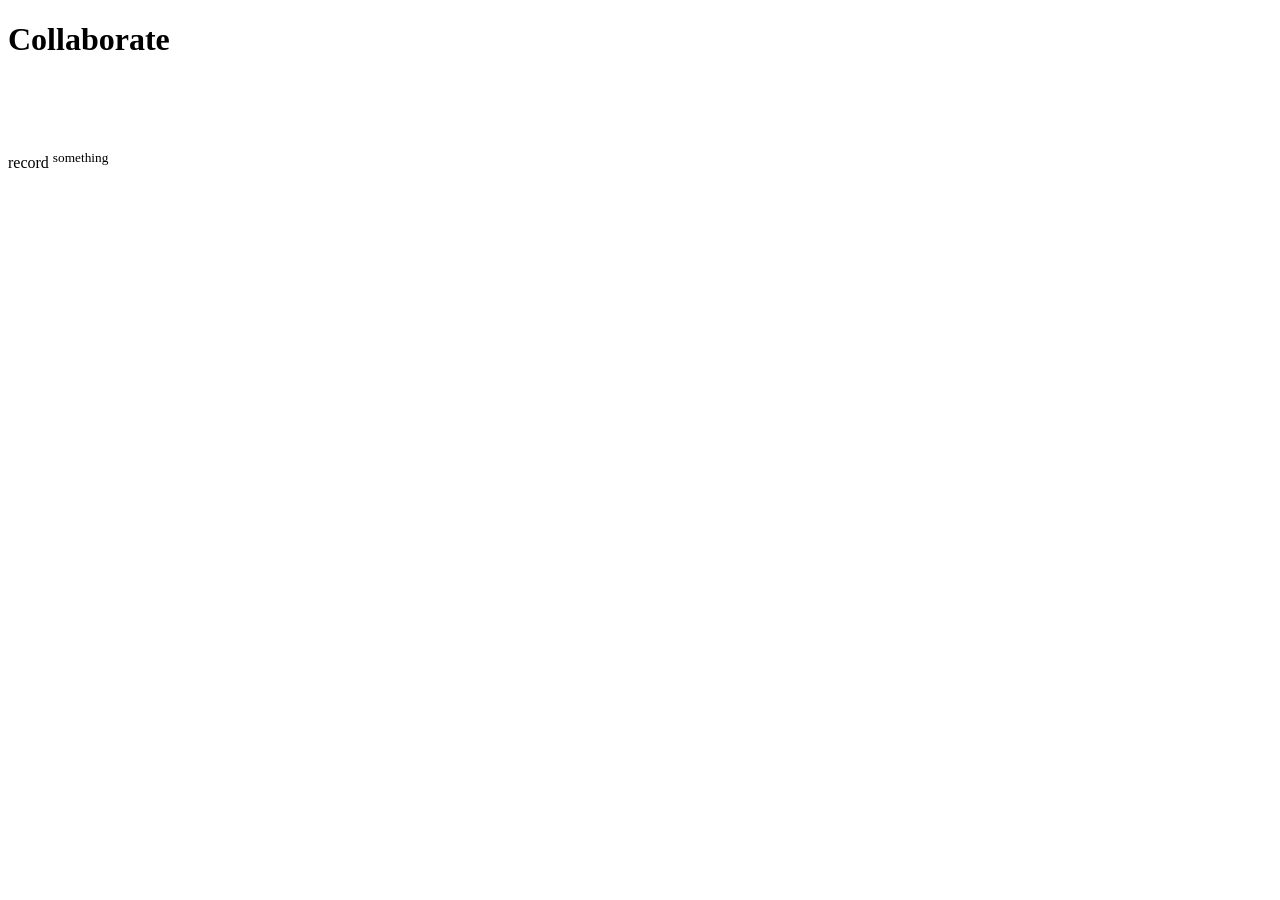
==== page2.html @ d65c1ca7 "Add files via upload" ====
<!DOCTYPE html>
<html lang="en">
<head>
    <meta charset="UTF-8">
    <meta name="viewport" content="width=device-width, initial-scale=1.0">
    <title>Collab!</title>
</head>
<body>
    <h1>Collaborate</h1>
    <br><br><br>
    <p>record <sup>something</sup></p>
</body>
</html>
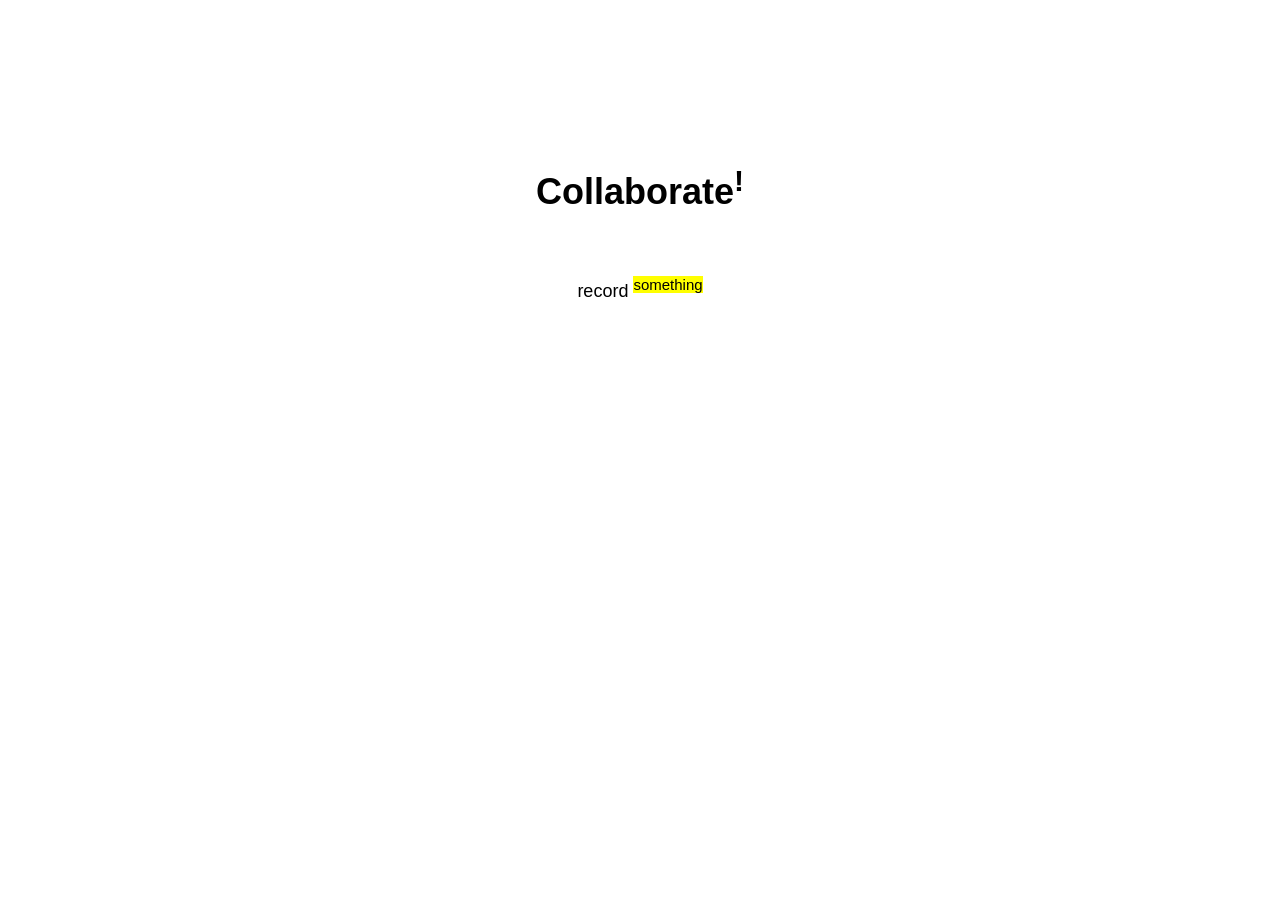
==== commit a02fca59: "update css" ====
--- a/page2.html
+++ b/page2.html
@@ -4,10 +4,14 @@
     <meta charset="UTF-8">
     <meta name="viewport" content="width=device-width, initial-scale=1.0">
     <title>Collab!</title>
+    <link rel="stylesheet" href="style.css">
 </head>
 <body>
-    <h1>Collaborate</h1>
-    <br><br><br>
-    <p>record <sup>something</sup></p>
+ <br><br><br>
+ <br><br><br>
+<div id="p2box1">
+    <h1>Collaborate<sup>!</sup></h1>
+    <br>
+    <p>record <sup><mark>something</mark></sup></p>
 </body>
 </html>
--- a/style.css
+++ b/style.css
@@ -0,0 +1,64 @@
+body{
+    
+font-family: Helvetica, Arial, sans-serif;
+font-size: 1.2em;
+}
+
+#button1 {
+    background-color: rgba(18, 170, 74, 0.797);
+    font-size: medium;
+}
+#box1{
+font-size: larger;
+text-align: center;
+border: auto;
+width: auto;
+height: auto;
+font-size: large;
+padding: auto;
+margin-top: auto;
+margin-left: auto;
+margin-right: auto;
+margin-bottom: auto;
+
+}
+#box2{
+font-size: larger;
+text-align: center;
+border: auto;
+width: auto;
+height: auto;
+font-size: large;
+padding: auto;
+margin-top: auto;
+margin-left: auto;
+margin-right: auto;
+margin-bottom: auto;
+
+}
+#box3{
+text-align: center;
+border: auto;
+width: auto;
+height: auto;
+font-size: large;
+padding: auto;
+margin-top: auto;
+margin-left: auto;
+margin-right: auto;
+margin-bottom: auto;
+
+}
+#p2box1{
+text-align: center;
+border: auto;
+width: auto;
+height: auto;
+font-size: large;
+padding: auto;
+margin-top: auto;
+margin-left: auto;
+margin-right: auto;
+margin-bottom: auto;
+
+}
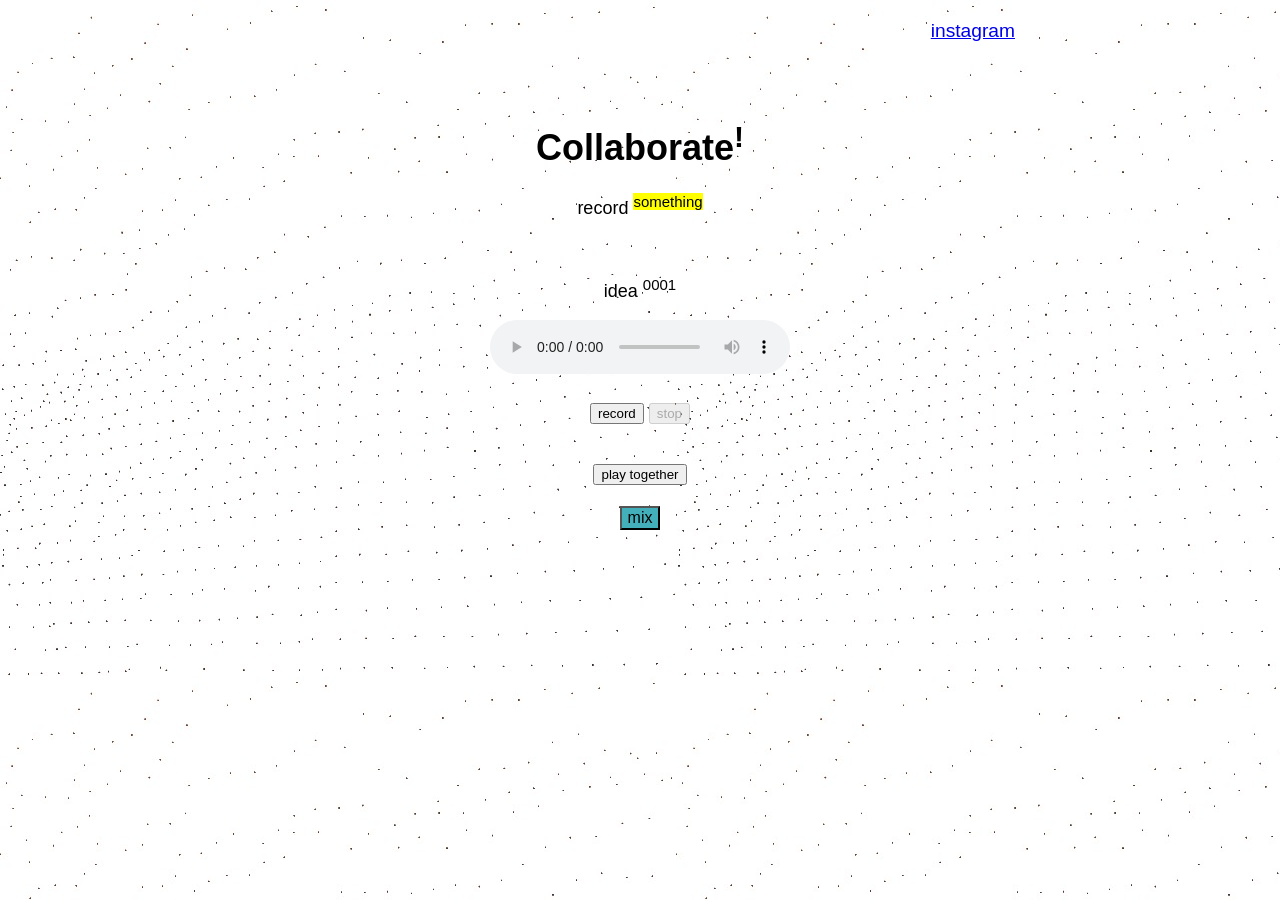
==== commit b736c8f4: "adding audio things page 2" ====
--- a/page2.html
+++ b/page2.html
@@ -5,13 +5,104 @@
     <meta name="viewport" content="width=device-width, initial-scale=1.0">
     <title>Collab!</title>
     <link rel="stylesheet" href="style.css">
+
+
+
+      <title>Recorder App</title>
 </head>
 <body>
- <br><br><br>
+    <div class="stickygram"> 
+<a href="https://www.instagram.com/pontooooon/" 
+target="_blank"
+title="find our instagram"> 
+instagram 
+</a>
+</div>
  <br><br><br>
 <div id="p2box1">
     <h1>Collaborate<sup>!</sup></h1>
-    <br>
     <p>record <sup><mark>something</mark></sup></p>
+
+<br>
+
+<div id="box2"> 
+    <p>idea <sup>0001</sup></p>
+    <audio 
+    controls loop src="music/backwards jono .wav">
+    </audio>
+  <h2></h2>
+  <p>
+    <button type="button" id="record">record</button>
+    <button type="button" id="stopRecord" disabled>stop</button>
+  </p>
+  <p>
+    <audio id="recordedAudio"></audio>        
+  </p>
+
+  <script> 
+    navigator.mediaDevices.getUserMedia({audio:true})
+    .then(stream => {handlerFunction(stream)})
+
+    function handlerFunction(stream) {
+      rec = new MediaRecorder(stream);
+      rec.ondataavailable = e => {
+        audioChunks.push(e.data);
+        if (rec.state == "inactive"){
+          let blob = new Blob(audioChunks,{type:'audio/mp3'});
+          recordedAudio.src = URL.createObjectURL(blob);
+          recordedAudio.controls=true;
+          recordedAudio.autoplay=true;
+          sendData(blob)
+          }
+        }
+      }
+    
+    function sendData(data) {}
+      record.onclick = e => {
+        record.disabled = true;
+        record.style.backgroundColor = "Pink"
+        stopRecord.disabled=false;
+        audioChunks = [];
+        rec.start();
+        }
+      stopRecord.onclick = e => {
+        record.disabled = false;
+        stopRecord.disabled=true;
+        record.style.backgroundColor = "red"
+        rec.stop();
+        }
+  </script>
+
+
+<br>
+
+
+
+</main>
+
+<!-- master button -->
+<button onclick="playBothAudios()">play together</button>
+
+<script>
+function playBothAudios() {
+  const audio1 = document.querySelector('audio[src="music/backwards jono .wav"]');
+  const audio2 = document.getElementById('recordedAudio');
+
+  if (audio1) audio1.play();
+  if (audio2) audio2.play();
+}
+</script>
+
+<br> <br>
+<a href="page3.html"
+title="go to the next window">
+<button id="button1">mix</button>
+</a>
+
+
+
+
+
+
 </body>
 </html>
--- a/style.css
+++ b/style.css
@@ -1,11 +1,22 @@
 body{
-    
+
+background: url(backgroundimage.JPG) ;
 font-family: Helvetica, Arial, sans-serif;
 font-size: 1.2em;
 }
 
+.stickygram {
+margin-left: 73%;
+position: sticky;
+top: 20px;
+right: 0;
+z-index: 9999;
+
+}
+
+
 #button1 {
-    background-color: rgba(18, 170, 74, 0.797);
+    background-color: rgba(18, 155, 170, 0.797);
     font-size: medium;
 }
 #box1{
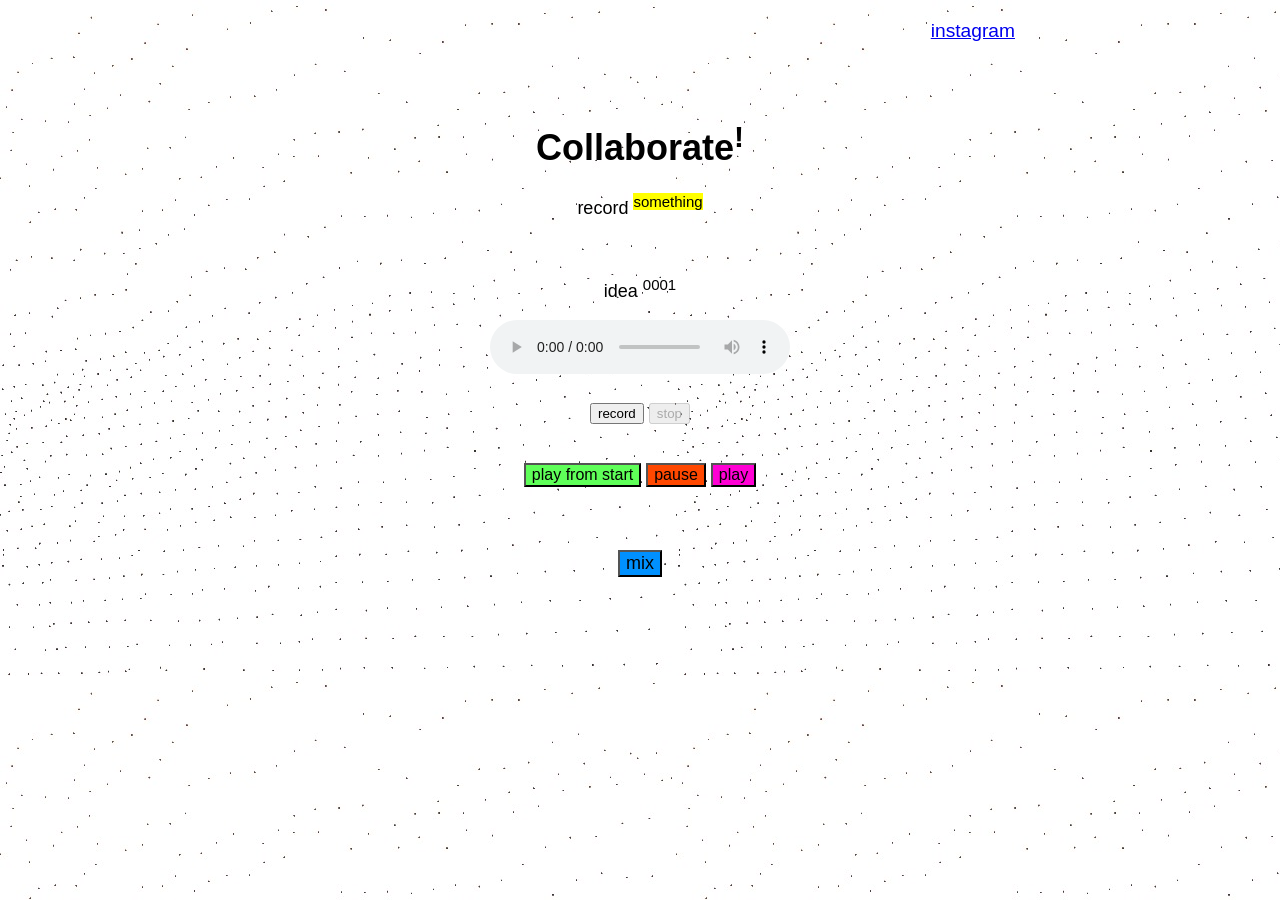
==== commit 8278f13c: "adding stuff a" ====
--- a/page2.html
+++ b/page2.html
@@ -81,7 +81,10 @@
 </main>
 
 <!-- master button -->
-<button onclick="playBothAudios()">play together</button>
+<button  id="playAllBtn" class="playAllBtn.button">play from start</button>
+<button class="pause button" onclick="pauseBothAudios()">pause</button>
+<button class="play button" onclick="playBothAudios()">play</button>
+
 
 <script>
 function playBothAudios() {
@@ -91,16 +94,42 @@
   if (audio1) audio1.play();
   if (audio2) audio2.play();
 }
+
+function pauseBothAudios() {
+  const audio1 = document.querySelector('audio[src="music/backwards jono .wav"]');
+  const audio2 = document.getElementById('recordedAudio');
+
+  if (audio1) audio1.pause();
+  if (audio2) audio2.pause();
+}
+
+const playBtn = document.getElementById('playAllBtn');
+
+playBtn.addEventListener('click', () => {
+  const audio1 = document.querySelector('audio[src="music/backwards jono .wav"]');
+  const audio2 = document.getElementById('recordedAudio');
+
+  if (audio1) audio1.currentTime = 0;
+  if (audio2) audio2.currentTime = 0;
+
+  if (audio1) audio1.play();
+  if (audio2) audio2.play();
+});
+
 </script>
 
-<br> <br>
+<br><br>
 <a href="page3.html"
 title="go to the next window">
+<br><br>
 <button id="button1">mix</button>
 </a>
 
 
-
+<br><br><br>
+<br><br><br>
+<br><br><br>
+<br><br><br>
 
 
 
--- a/style.css
+++ b/style.css
@@ -16,8 +16,8 @@
 
 
 #button1 {
-    background-color: rgba(18, 155, 170, 0.797);
-    font-size: medium;
+    background-color: rgb(0, 144, 254);
+    font-size: large;
 }
 #box1{
 font-size: larger;
@@ -72,4 +72,22 @@
 margin-right: auto;
 margin-bottom: auto;
 
-}+}
+
+/* buttons for page 2 */
+
+#playAllBtn {
+    background-color: #5fff59;
+    font-size: medium;
+}
+
+.pause.button {
+    background-color: #ff4800;
+    font-size: medium;
+}
+
+.play.button {
+    background-color: #ff00d4;
+    font-size: medium;
+}
+
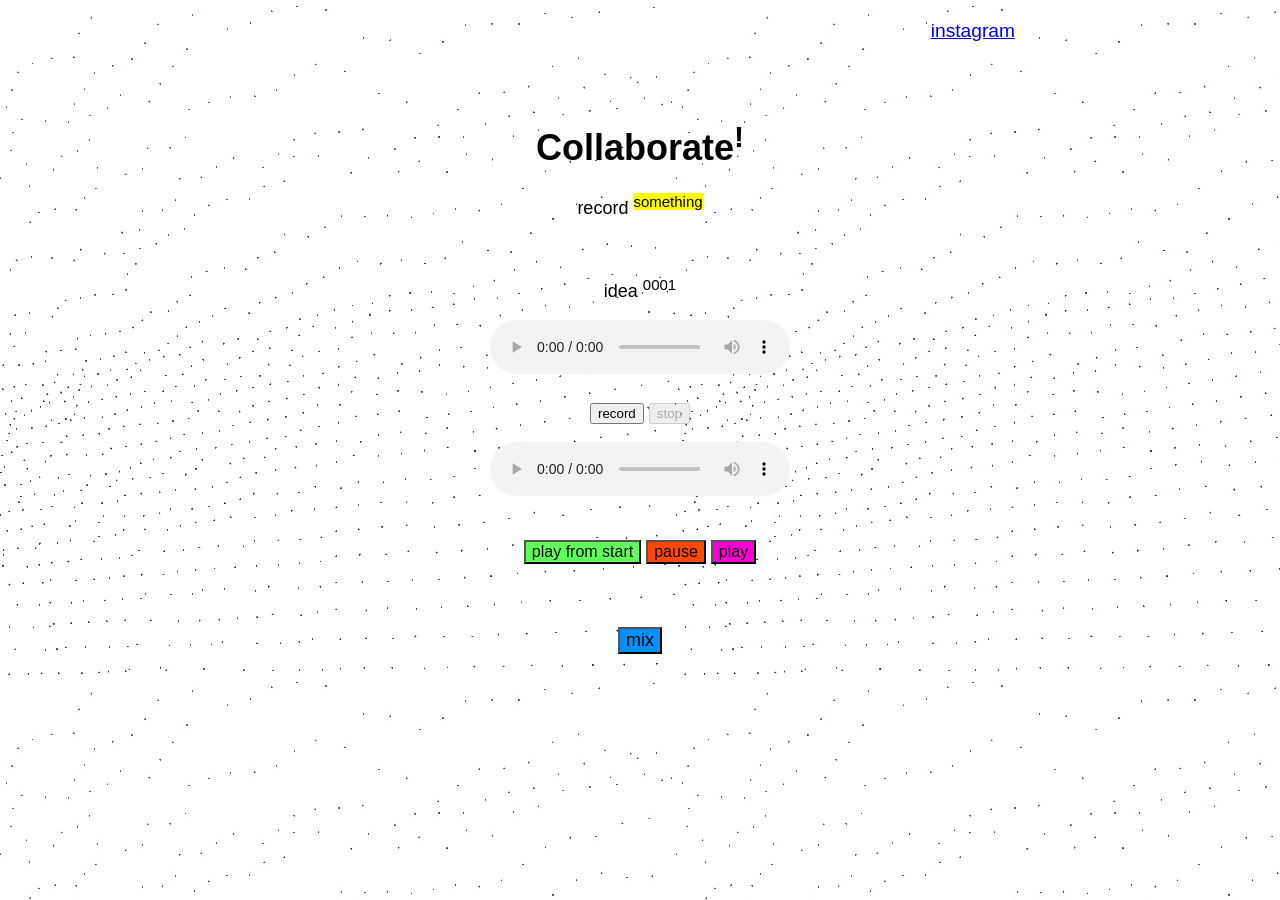
==== commit 1a92c489: "alot has changed" ====
--- a/page2.html
+++ b/page2.html
@@ -1,6 +1,11 @@
 <!DOCTYPE html>
 <html lang="en">
 <head>
+   <style>
+        body {
+            color: black;
+        }
+   </style>
     <meta charset="UTF-8">
     <meta name="viewport" content="width=device-width, initial-scale=1.0">
     <title>Collab!</title>
@@ -28,6 +33,7 @@
 <div id="box2"> 
     <p>idea <sup>0001</sup></p>
     <audio 
+    id="backtrack"
     controls loop src="music/backwards jono .wav">
     </audio>
   <h2></h2>
@@ -36,7 +42,7 @@
     <button type="button" id="stopRecord" disabled>stop</button>
   </p>
   <p>
-    <audio id="recordedAudio"></audio>        
+    <audio controls id="recordedAudio"></audio>        
   </p>
 
   <script> 
@@ -52,6 +58,7 @@
           recordedAudio.src = URL.createObjectURL(blob);
           recordedAudio.controls=true;
           recordedAudio.autoplay=true;
+
           sendData(blob)
           }
         }
@@ -64,6 +71,8 @@
         stopRecord.disabled=false;
         audioChunks = [];
         rec.start();
+        const back = document.getElementById('backtrack');
+        if (back) back.play();
         }
       stopRecord.onclick = e => {
         record.disabled = false;
@@ -126,12 +135,5 @@
 </a>
 
 
-<br><br><br>
-<br><br><br>
-<br><br><br>
-<br><br><br>
-
-
-
 </body>
 </html>
--- a/style.css
+++ b/style.css
@@ -3,6 +3,7 @@
 background: url(backgroundimage.JPG) ;
 font-family: Helvetica, Arial, sans-serif;
 font-size: 1.2em;
+ color: black;
 }
 
 .stickygram {
@@ -11,6 +12,7 @@
 top: 20px;
 right: 0;
 z-index: 9999;
+ color: black;
 
 }
 
@@ -18,6 +20,7 @@
 #button1 {
     background-color: rgb(0, 144, 254);
     font-size: large;
+     color: black;
 }
 #box1{
 font-size: larger;
@@ -31,6 +34,7 @@
 margin-left: auto;
 margin-right: auto;
 margin-bottom: auto;
+ color: black;
 
 }
 #box2{
@@ -45,6 +49,7 @@
 margin-left: auto;
 margin-right: auto;
 margin-bottom: auto;
+ color: black;
 
 }
 #box3{
@@ -58,6 +63,7 @@
 margin-left: auto;
 margin-right: auto;
 margin-bottom: auto;
+ color: black;
 
 }
 #p2box1{
@@ -71,6 +77,7 @@
 margin-left: auto;
 margin-right: auto;
 margin-bottom: auto;
+ color: black;
 
 }
 
@@ -79,15 +86,33 @@
 #playAllBtn {
     background-color: #5fff59;
     font-size: medium;
+    color: black;
 }
 
 .pause.button {
     background-color: #ff4800;
     font-size: medium;
+     color: black;
 }
 
 .play.button {
     background-color: #ff00d4;
     font-size: medium;
+     color: black;
+}
+#myRange {
+
+color: black;
+width: 100%;
 }
 
+input {
+display: none;
+}
+label {
+height: 400px;
+width: 200px;
+border-radius: 5px;
+border: dashed 2px #72716c;
+ color: black;
+}
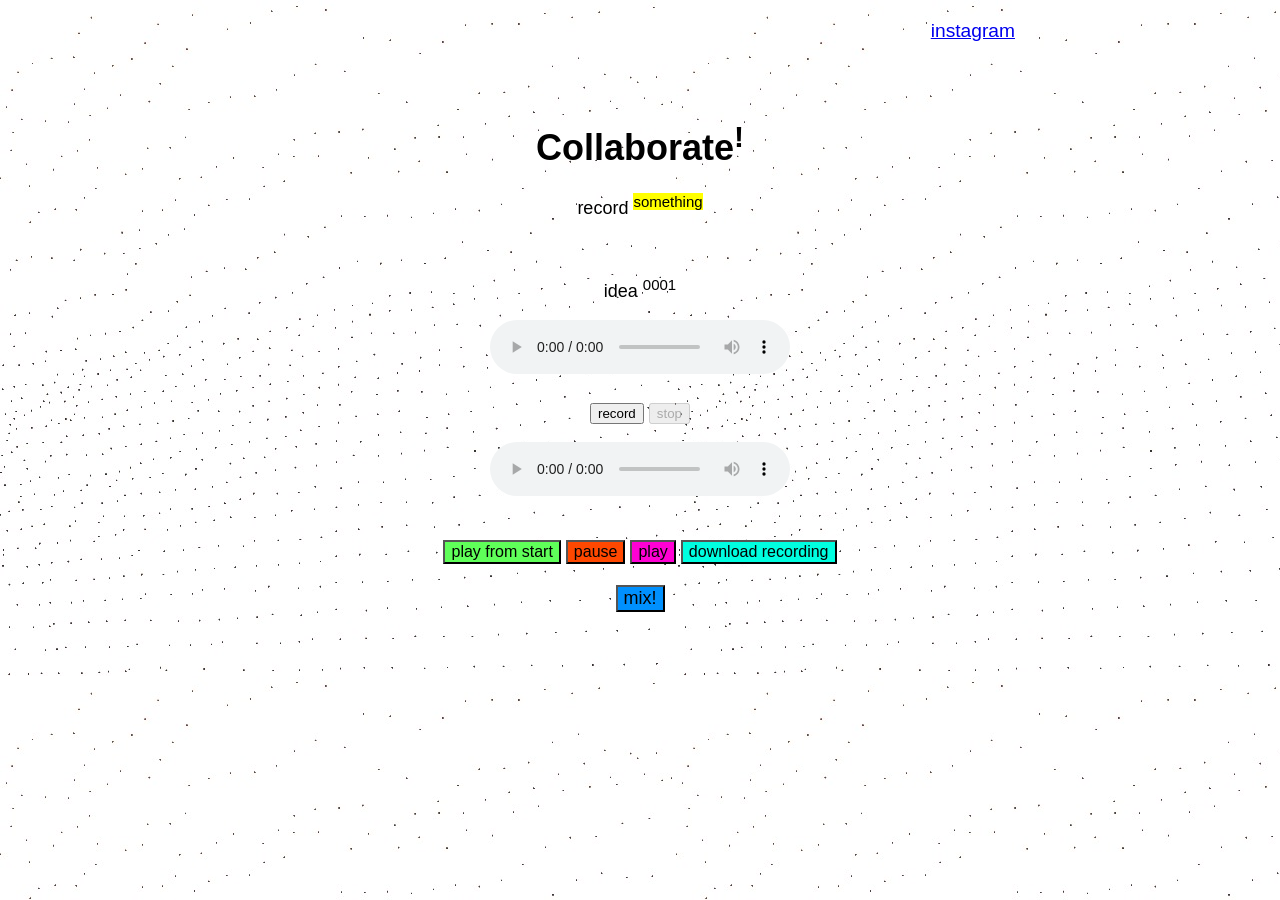
==== commit 3cfcd7cf: "adding fx fghjk" ====
--- a/page2.html
+++ b/page2.html
@@ -1,6 +1,7 @@
 <!DOCTYPE html>
 <html lang="en">
 <head>
+
    <style>
         body {
             color: black;
@@ -27,9 +28,7 @@
 <div id="p2box1">
     <h1>Collaborate<sup>!</sup></h1>
     <p>record <sup><mark>something</mark></sup></p>
-
 <br>
-
 <div id="box2"> 
     <p>idea <sup>0001</sup></p>
     <audio 
@@ -64,7 +63,12 @@
         }
       }
     
-    function sendData(data) {}
+    function sendData(data) {
+      const downloadLink = document.getElementById('downloadLink');
+      if (downloadLink) {
+        downloadLink.href = URL.createObjectURL(data);
+      }
+    }
       record.onclick = e => {
         record.disabled = true;
         record.style.backgroundColor = "Pink"
@@ -84,10 +88,6 @@
 
 
 <br>
-
-
-
-</main>
 
 <!-- master button -->
 <button  id="playAllBtn" class="playAllBtn.button">play from start</button>
@@ -123,17 +123,54 @@
 
   if (audio1) audio1.play();
   if (audio2) audio2.play();
+
 });
+
+const handleSave = async () => {
+  const audioBlob = await fetch(recordedAudio.src).then(r => r.blob());
+  const audioFile = new File([audioBlob], 'mycoolidea.wav', { type: 'audio/wav' });
+  const formData = new FormData();
+  formData.append('file', audioFile);
+
+  onSave(formData);
+};
+
+function downloadRecording() {
+  const audioElement = document.getElementById('recordedAudio');
+  const audioSrc = audioElement.src;
+
+  const downloadBtn = document.getElementById('downloadBtn');
+  downloadBtn.addEventListener('click', () => {
+    downloadRecording();
+  });
+
+  if (audioSrc) {
+    const link = document.createElement('a');
+    link.href = audioSrc;
+    link.download = 'mycoolidea.wav';
+    document.body.appendChild(link);
+    link.click();
+    document.body.removeChild(link);
+  } else {
+    console.error('No recorded audio available for download.');
+  }
+}
+
 
 </script>
 
-<br><br>
+<a href="recordedAudio" download="mycoolidea.wav">
+  <button id="downloadBtn">download recording</button>
+</a>
+
 <a href="page3.html"
 title="go to the next window">
 <br><br>
-<button id="button1">mix</button>
+<button id="button1">mix!</button>
 </a>
 
-
+<br><br><br>
+<br><br><br>
+<br><br><br>
 </body>
 </html>
--- a/style.css
+++ b/style.css
@@ -20,6 +20,13 @@
 #button1 {
     background-color: rgb(0, 144, 254);
     font-size: large;
+     color: black;
+}
+
+
+#downloadBtn {
+    background-color: rgb(0, 254, 224);
+    font-size: medium;
      color: black;
 }
 #box1{
@@ -100,19 +107,63 @@
     font-size: medium;
      color: black;
 }
-#myRange {
 
-color: black;
-width: 100%;
+#fileButton {
+display:
 }
 
-input {
+#fileLabel {
+width: 70%;
+background-color: rgb(255, 0, 123);
+font-size: medium;
+color: black;
+
+}
+
+#fileInput {
+width: 70%;
+    background-color: hsl(336, 100%, 50%);
+    font-size: medium;
+     color: black;
+
+}
+
+#fileInput
+
+label {
 display: none;
-}
-label {
 height: 400px;
 width: 200px;
+font-size: 18px;
 border-radius: 5px;
 border: dashed 2px #72716c;
  color: black;
 }
+
+#speedRange {
+width: 70%;
+height: 7px;
+}
+
+#pitchRange {
+width: 70%;
+height: 7px;
+}
+
+
+#reverbRange {
+width: 70%;
+height: 7px;
+}
+
+
+#delayRange {
+width: 70%;
+height: 7px;
+}
+
+
+#gainRange {
+width: 70%;
+height: 7px;
+}
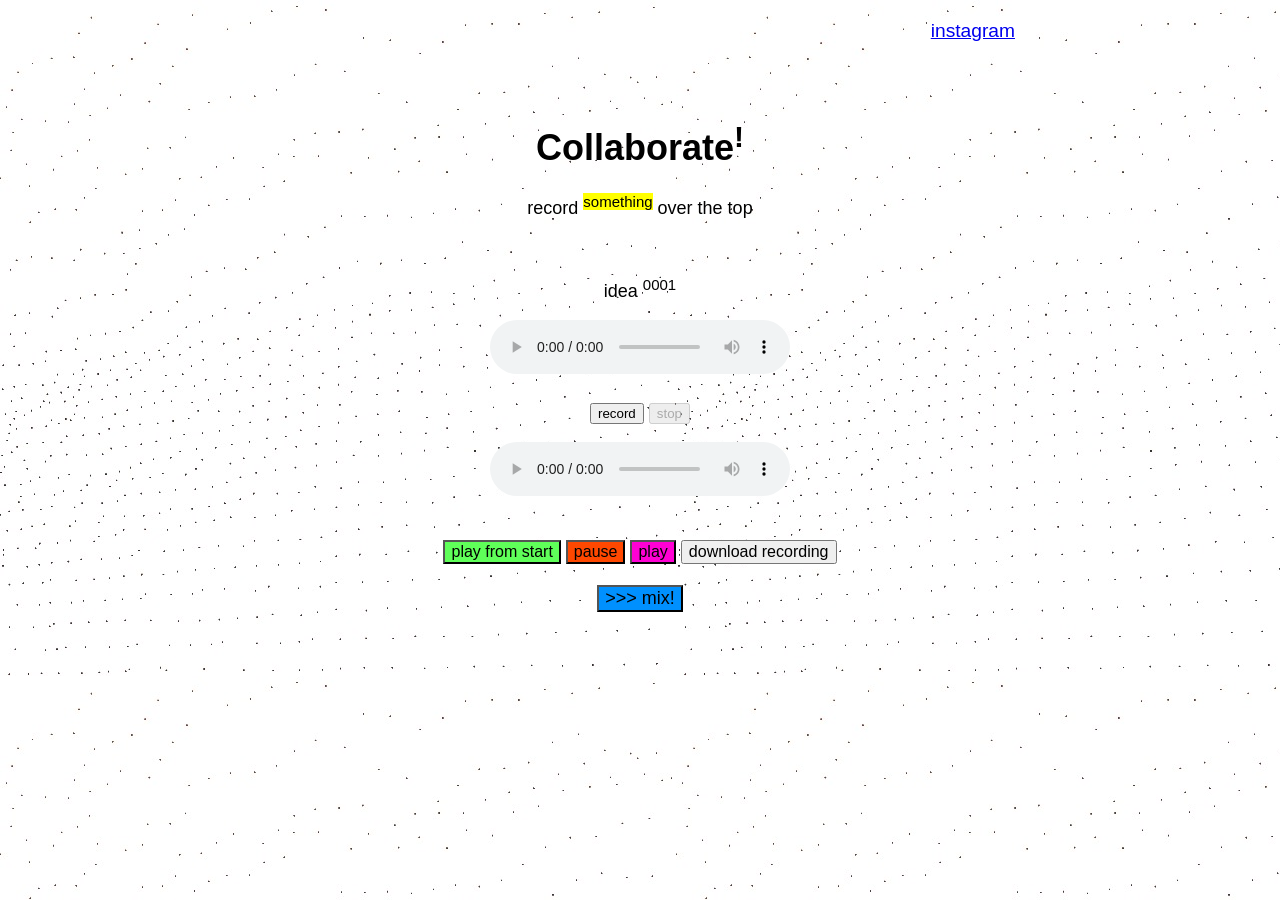
==== commit 455af1f4: "downlaod" ====
--- a/page2.html
+++ b/page2.html
@@ -27,7 +27,7 @@
  <br><br><br>
 <div id="p2box1">
     <h1>Collaborate<sup>!</sup></h1>
-    <p>record <sup><mark>something</mark></sup></p>
+    <p>record <sup><mark>something</mark></sup> over the top</p>
 <br>
 <div id="box2"> 
     <p>idea <sup>0001</sup></p>
@@ -166,7 +166,7 @@
 <a href="page3.html"
 title="go to the next window">
 <br><br>
-<button id="button1">mix!</button>
+<button id="button1">>>> mix!</button>
 </a>
 
 <br><br><br>
--- a/style.css
+++ b/style.css
@@ -17,6 +17,15 @@
 }
 
 
+
+#buttontop3 {
+
+         background-color: hsl(336, 100%, 50%);
+    font-size: large;
+     color: black;
+}
+
+
 #button1 {
     background-color: rgb(0, 144, 254);
     font-size: large;
@@ -25,7 +34,7 @@
 
 
 #downloadBtn {
-    background-color: rgb(0, 254, 224);
+
     font-size: medium;
      color: black;
 }
@@ -109,7 +118,7 @@
 }
 
 #fileButton {
-display:
+
 }
 
 #fileLabel {
@@ -140,9 +149,27 @@
  color: black;
 }
 
-#speedRange {
-width: 70%;
-height: 7px;
+
+#volumeslider0 {
+position: relative;
+bottom: 22px;
+width: 20%;
+height: 7px;
+}
+
+#volumeslider1 {
+position: relative;
+bottom: 22px;
+width: 20%;
+height: 7px;
+}
+
+#volumeslider2 {
+ position: relative;
+bottom: 22px;
+width: 20%;
+height: 7px;
+
 }
 
 #pitchRange {
@@ -152,6 +179,7 @@
 
 
 #reverbRange {
+display: none;
 width: 70%;
 height: 7px;
 }
@@ -166,4 +194,17 @@
 #gainRange {
 width: 70%;
 height: 7px;
+}
+
+#driveRange {
+    display: none;
+width: 70%;
+height: 7px;
+}
+
+
+#reverseRange {
+    display: none;
+width: 70%;
+height: 7px;
 }
